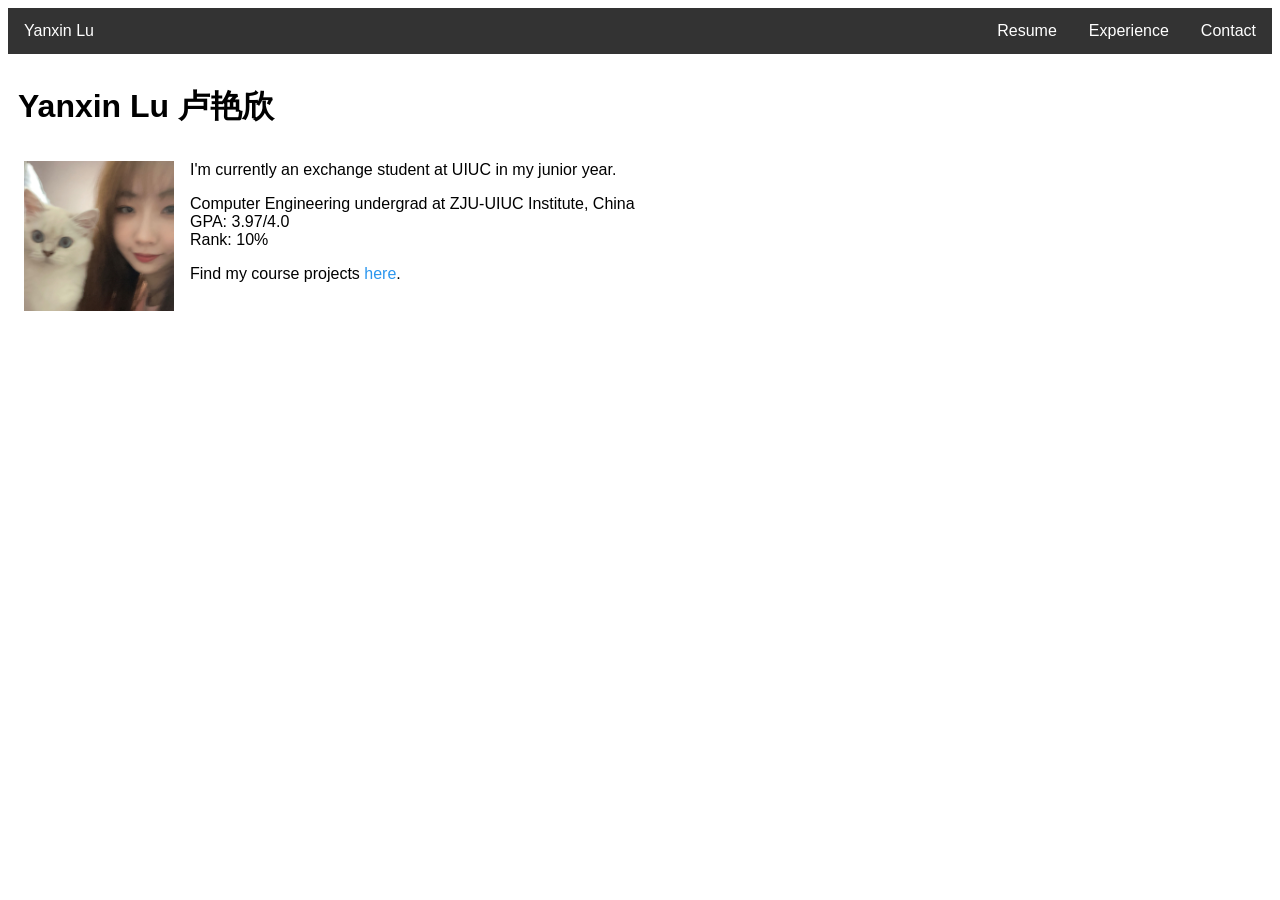
==== index.html @ fa93f14f "modify" ====
<!DOCTYPE html>
<html lang="en">
    <head>
        <title>Yanxin Lu Personal Webpage</title>
    
        <meta charset="utf-8">
        <meta name="viewport" content="width=device-width, initial-scale=1.0">
        <meta name="description" content="Yanxin Lu Personal Webpage">
        <meta name="keywords" content="blog, personal webpage, Yanxin Lu">
        <meta name="author" content="Yanxin Lu">
        
        <link rel="stylesheet" href="main.css">
    </head>
    <body>
		<div class="wrapper">
            <nav>
                <ul class="nav-list">
                    <li><a href="index.html">Yanxin Lu</a></li>
                    <li style="float:right"><a href="contact.html">Contact</a></li>
                    <li style="float:right"><a href="experience.html">Experience</a></li> 
                    <li style="float:right"><a href="assets/resume.pdf">Resume</a></li>
                </ul>
            </nav>
            <div class="intro">
                <h1>Yanxin Lu 卢艳欣</h1>
                <img src = "assets/photo.jpg" style="float: left; padding: 0 1em 1em;" width="150" height="150"/>
                <p>I'm currently an exchange student at UIUC in my junior year.</p>
                <p>
                    <div>Computer Engineering undergrad at ZJU-UIUC Institute, China</div>
                    <div>GPA: 3.97/4.0</div> 
                    <div>Rank: 10%</div>
                </p>
                <p>
                    Find my course projects <a href="https://github.com/YanxinLu?tab=repositories">here</a>.
                </p>
            </div>
		</div>
	</body>
</html>
---- main.css ----
a {
    color:rgba(0, 129, 235, 0.836);
    text-decoration: none;
}

ul {
    list-style-type: none;
    margin: 0;
    padding: 0;
    overflow: hidden;
    background-color: #333;
}
 
li
{
    float:left;
}

li a {
    display: block;
    color: white;
    text-align: center;
    padding: 14px 16px;
    text-decoration: none;
}

li a:hover {
    background-color: #555;
    color: white;
}

h1 {
    padding: 10px; 
    font-family:'Lucida Sans', 'Lucida Sans Regular', 'Lucida Grande', 'Lucida Sans Unicode', Geneva, Verdana, sans-serif;
}

p {
    font-family:'Trebuchet MS', 'Lucida Sans Unicode', 'Lucida Grande', 'Lucida Sans', Arial, sans-serif
}

div {
    font-family:'Trebuchet MS', 'Lucida Sans Unicode', 'Lucida Grande', 'Lucida Sans', Arial, sans-serif
}
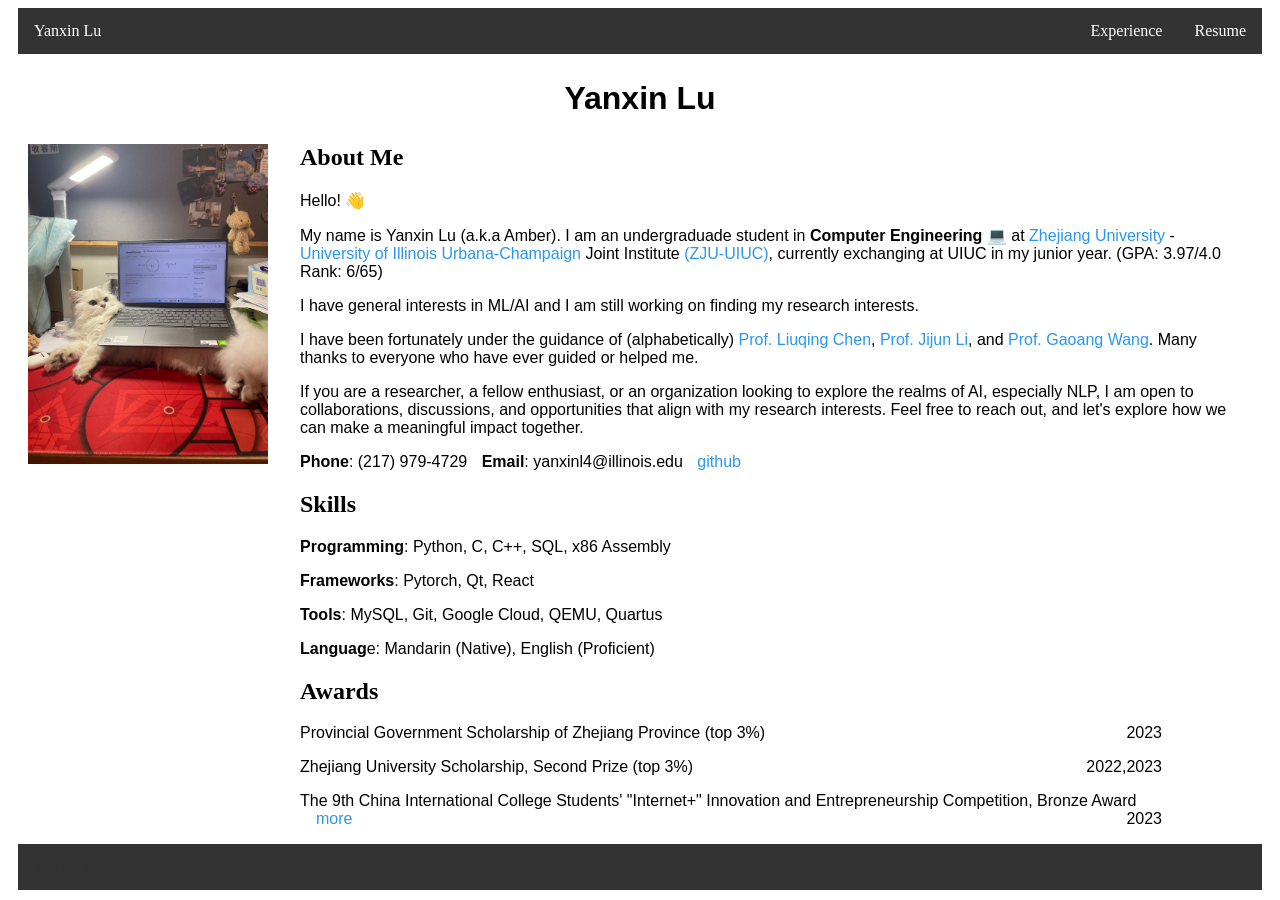
==== commit a39b283a: "add info" ====
--- a/index.html
+++ b/index.html
@@ -1,7 +1,7 @@
 <!DOCTYPE html>
 <html lang="en">
     <head>
-        <title>Yanxin Lu Personal Webpage</title>
+        <title>Yanxin Lu</title>
     
         <meta charset="utf-8">
         <meta name="viewport" content="width=device-width, initial-scale=1.0">
@@ -16,24 +16,50 @@
             <nav>
                 <ul class="nav-list">
                     <li><a href="index.html">Yanxin Lu</a></li>
-                    <li style="float:right"><a href="contact.html">Contact</a></li>
+                    <li style="float:right"><a href="resume.html">Resume</a></li>
                     <li style="float:right"><a href="experience.html">Experience</a></li> 
-                    <li style="float:right"><a href="assets/resume.pdf">Resume</a></li>
                 </ul>
             </nav>
             <div class="intro">
-                <h1>Yanxin Lu 卢艳欣</h1>
-                <img src = "assets/photo.jpg" style="float: left; padding: 0 1em 1em;" width="150" height="150"/>
-                <p>I'm currently an exchange student at UIUC in my junior year.</p>
+                <h1>Yanxin Lu</h1>
+                <img style="float:left; padding-right: 2em; padding-bottom: 2em;" src="assets/putao.jpg" width="240" height="320">
+                <h2>About Me</h2>
+                <p>Hello! &#128075</p>
                 <p>
-                    <div>Computer Engineering undergrad at ZJU-UIUC Institute, China</div>
-                    <div>GPA: 3.97/4.0</div> 
-                    <div>Rank: 10%</div>
+                    My name is Yanxin Lu (a.k.a Amber). I am an undergraduade student in <b>Computer Engineering</b> &#128187 at
+                         <a href="https://www.zju.edu.cn/english/">Zhejiang University</a> - <a href="https://illinois.edu/">University of Illinois Urbana-Champaign</a> Joint Institute <a href="https://zjui.intl.zju.edu.cn/en">(ZJU-UIUC)</a>, currently exchanging at UIUC in my junior year.
+                        <span>(GPA: 3.97/4.0</span>
+                        <span>Rank: 6/65)</span>
+                    
                 </p>
                 <p>
-                    Find my course projects <a href="https://github.com/YanxinLu?tab=repositories">here</a>.
+                    I have general interests in ML/AI and I am still working on finding my research interests.
+                </p>
+                <p>
+                    I have been fortunately under the guidance of (alphabetically) <a href="https://person.zju.edu.cn/en/chenlq">Prof. Liuqing Chen</a>, <a href="https://person.zju.edu.cn/en/0099163">Prof. Jijun Li</a>, and <a href="https://person.zju.edu.cn/en/gaoangwang">Prof. Gaoang Wang</a>. Many thanks to everyone who have ever guided or helped me.
+                </p>
+                <p>
+                    If you are a researcher, a fellow enthusiast, or an organization looking to explore the realms of AI, especially NLP, I am open to collaborations, discussions, and opportunities that align with my research interests. Feel free to reach out, and let's explore how we can make a meaningful impact together.
+                </p>
+                <p>
+                    <span><b>Phone</b>: (217) 979-4729</span> <span><b>Email</b>: yanxinl4@illinois.edu</span> <a href="https://github.com/YanxinLu?tab=repositories" >github</a>
                 </p>
             </div>
+            <div class="others" style="padding-left: 17em;padding-right: 5em;">
+                <h2>Skills</h2>
+                <p><b>Programming</b>: Python, C, C++, SQL, x86 Assembly</p>
+                <p><b>Frameworks</b>: Pytorch, Qt, React</p>
+                <p><b>Tools</b>: MySQL, Git, Google Cloud, QEMU, Quartus</p>
+                <p><b>Languag</b>e: Mandarin (Native), English (Proficient)</p>
+                <h2>Awards</h2>
+                <p>Provincial Government Scholarship of Zhejiang Province (top 3%)<span style="float: right;">2023</span></p>
+                <p>Zhejiang University Scholarship, Second Prize (top 3%)<span style="float: right;">2022,2023</span></p>
+                <p>The 9th China International College Students' "Internet+" Innovation and Entrepreneurship Competition, Bronze Award
+                    <a href="assets/ChatScratch.pdf" style="padding-left: 1em;">more</a><span style="float: right">2023</span></p>
+            </div>
+            <ul class="bottom">
+                <li style="display: block;color: #333;text-align: center;padding: 14px 16px;">Yanxin Lu</li>
+            </ul>
 		</div>
 	</body>
 </html>
--- a/main.css
+++ b/main.css
@@ -30,14 +30,30 @@
 }
 
 h1 {
-    padding: 10px; 
+    padding: 5px; 
+    text-align: center;
     font-family:'Lucida Sans', 'Lucida Sans Regular', 'Lucida Grande', 'Lucida Sans Unicode', Geneva, Verdana, sans-serif;
 }
 
+
+h2 {
+    padding-left: 10px;
+    padding-right: 10px; 
+}
+
 p {
+    padding-left: 10px;
+    padding-right: 10px; 
+    font-family:'Trebuchet MS', 'Lucida Sans Unicode', 'Lucida Grande', 'Lucida Sans', Arial, sans-serif
+}
+
+
+span {
+    padding-right: 10px; 
     font-family:'Trebuchet MS', 'Lucida Sans Unicode', 'Lucida Grande', 'Lucida Sans', Arial, sans-serif
 }
 
 div {
-    font-family:'Trebuchet MS', 'Lucida Sans Unicode', 'Lucida Grande', 'Lucida Sans', Arial, sans-serif
+    padding-left: 10px;
+    padding-right: 10px;  
 }
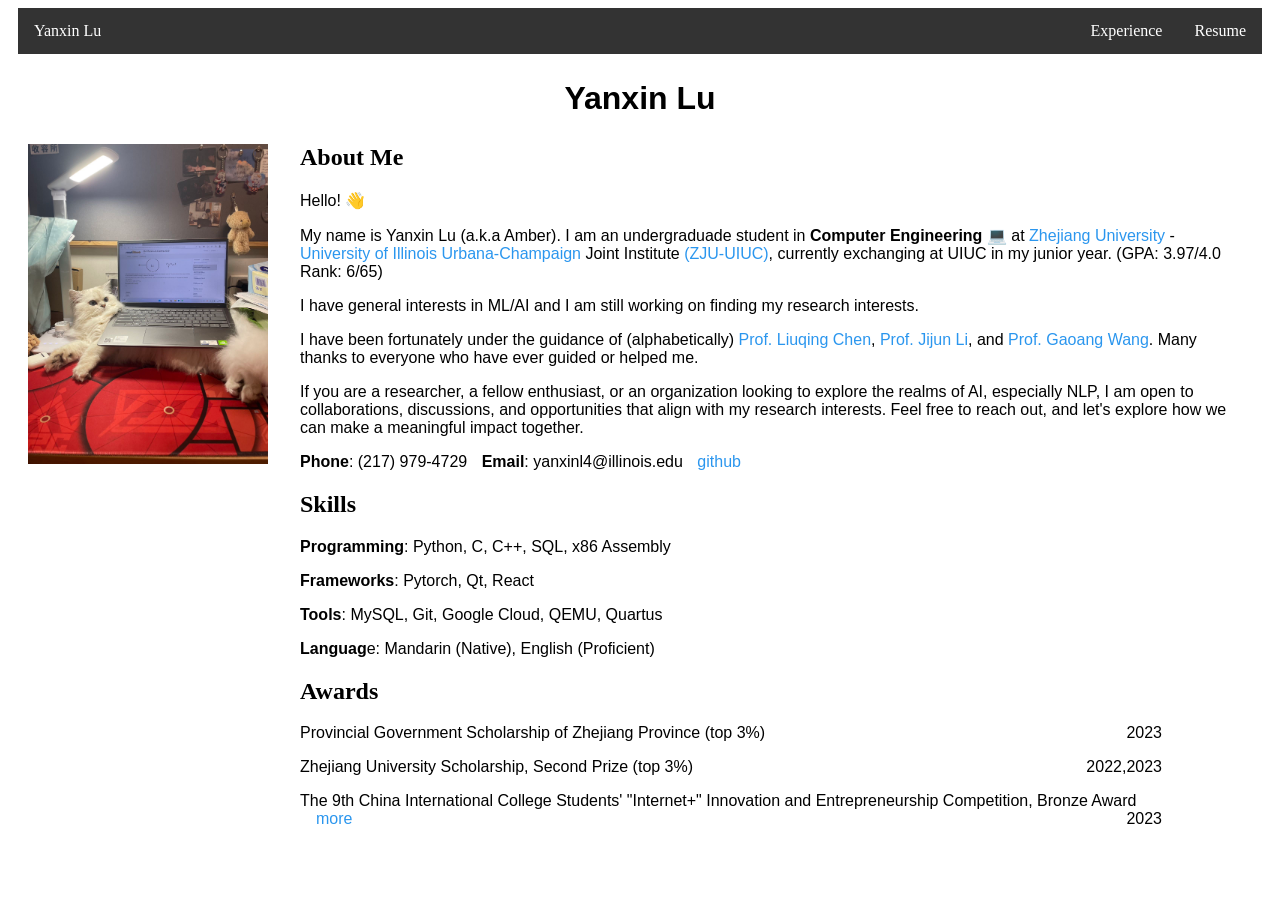
==== commit 507eb8d7: "add empty lines" ====
--- a/index.html
+++ b/index.html
@@ -57,9 +57,9 @@
                 <p>The 9th China International College Students' "Internet+" Innovation and Entrepreneurship Competition, Bronze Award
                     <a href="assets/ChatScratch.pdf" style="padding-left: 1em;">more</a><span style="float: right">2023</span></p>
             </div>
-            <ul class="bottom">
-                <li style="display: block;color: #333;text-align: center;padding: 14px 16px;">Yanxin Lu</li>
-            </ul>
+            <br>
+            <br>
+            <br>
 		</div>
 	</body>
 </html>
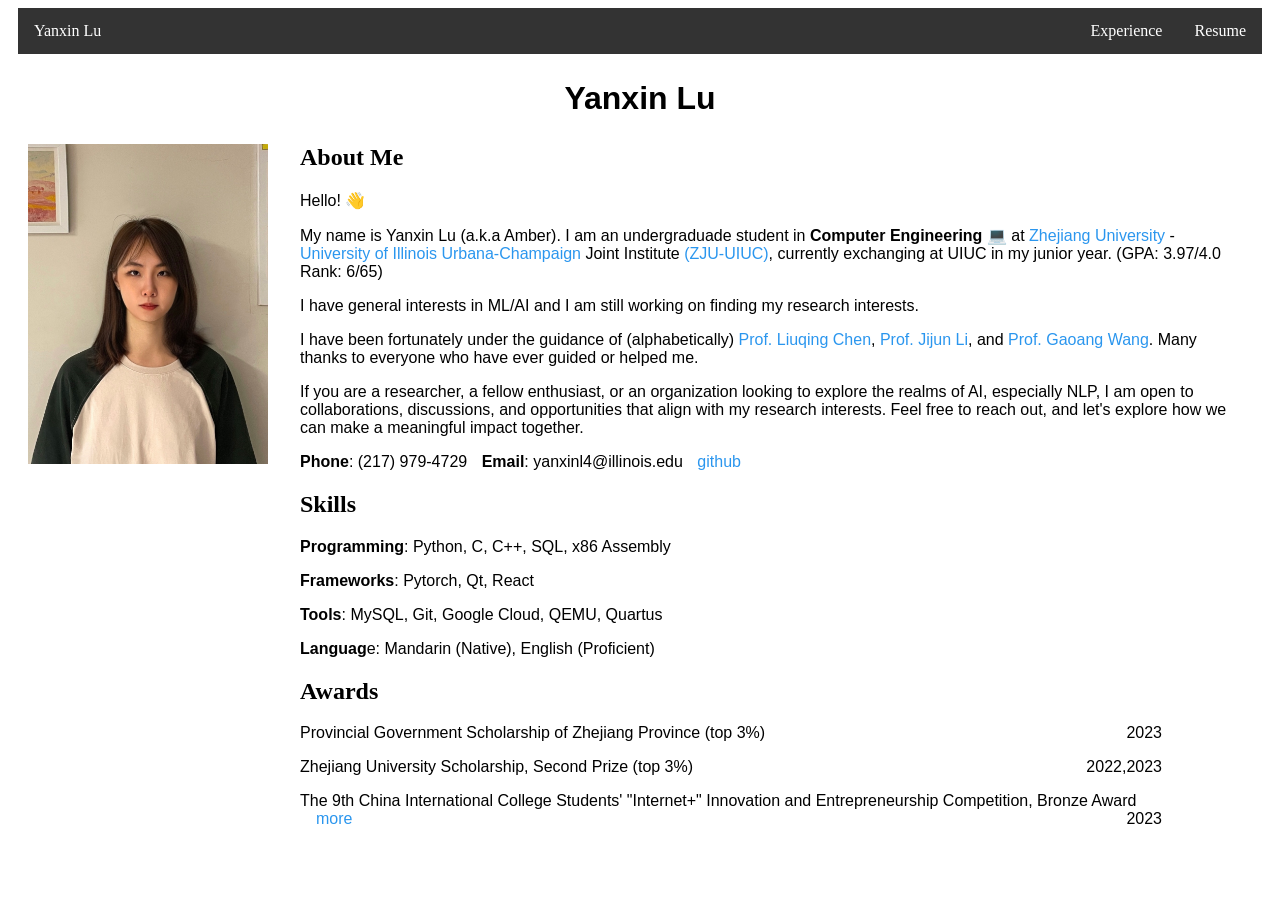
==== commit 4deaf711: "modify photo" ====
--- a/index.html
+++ b/index.html
@@ -22,7 +22,7 @@
             </nav>
             <div class="intro">
                 <h1>Yanxin Lu</h1>
-                <img style="float:left; padding-right: 2em; padding-bottom: 2em;" src="assets/putao.jpg" width="240" height="320">
+                <img style="float:left; padding-right: 2em; padding-bottom: 2em;" src="assets/photo.jpg" width="240" height="320">
                 <h2>About Me</h2>
                 <p>Hello! &#128075</p>
                 <p>
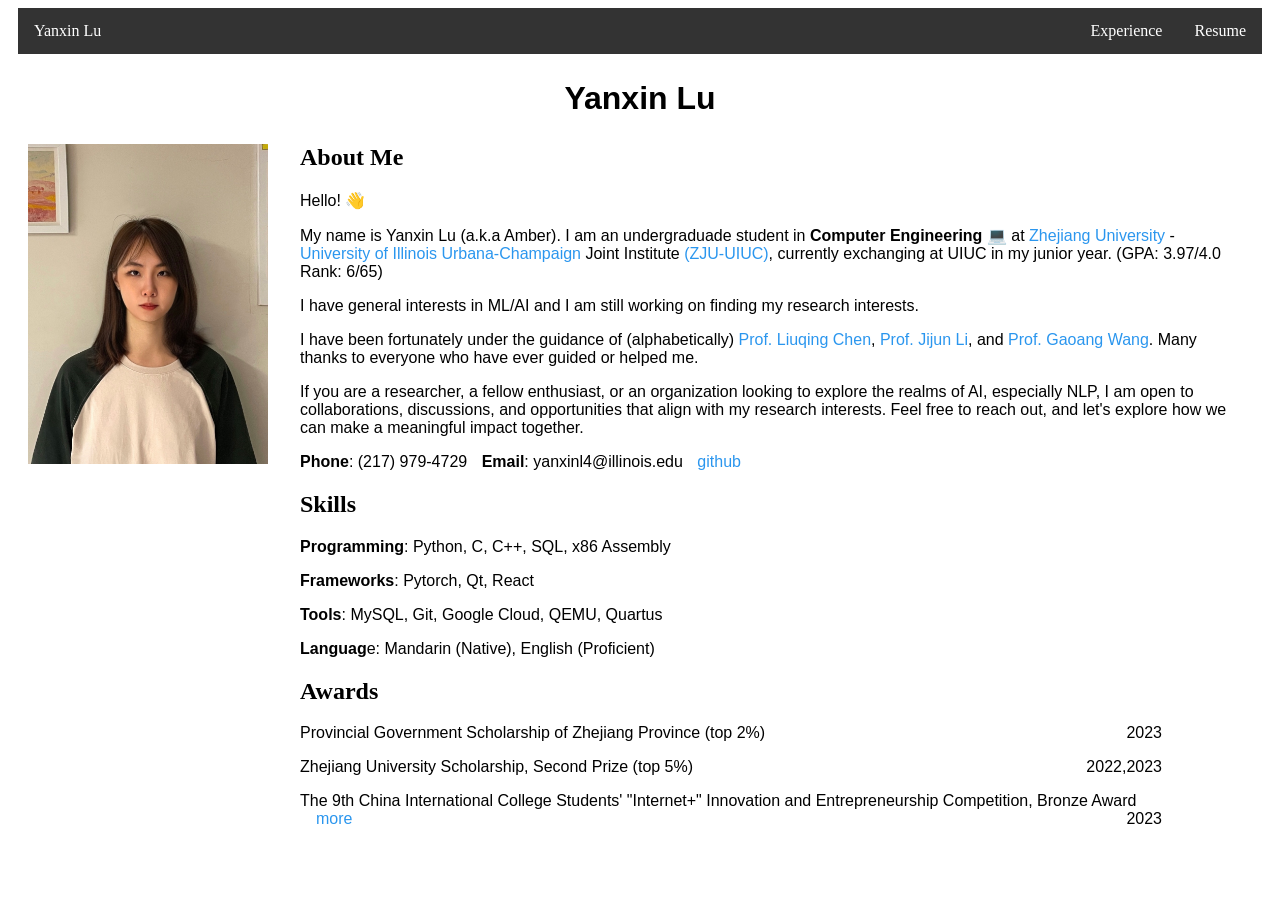
==== commit 12bd77e6: "m" ====
--- a/index.html
+++ b/index.html
@@ -52,8 +52,8 @@
                 <p><b>Tools</b>: MySQL, Git, Google Cloud, QEMU, Quartus</p>
                 <p><b>Languag</b>e: Mandarin (Native), English (Proficient)</p>
                 <h2>Awards</h2>
-                <p>Provincial Government Scholarship of Zhejiang Province (top 3%)<span style="float: right;">2023</span></p>
-                <p>Zhejiang University Scholarship, Second Prize (top 3%)<span style="float: right;">2022,2023</span></p>
+                <p>Provincial Government Scholarship of Zhejiang Province (top 2%)<span style="float: right;">2023</span></p>
+                <p>Zhejiang University Scholarship, Second Prize (top 5%)<span style="float: right;">2022,2023</span></p>
                 <p>The 9th China International College Students' "Internet+" Innovation and Entrepreneurship Competition, Bronze Award
                     <a href="assets/ChatScratch.pdf" style="padding-left: 1em;">more</a><span style="float: right">2023</span></p>
             </div>
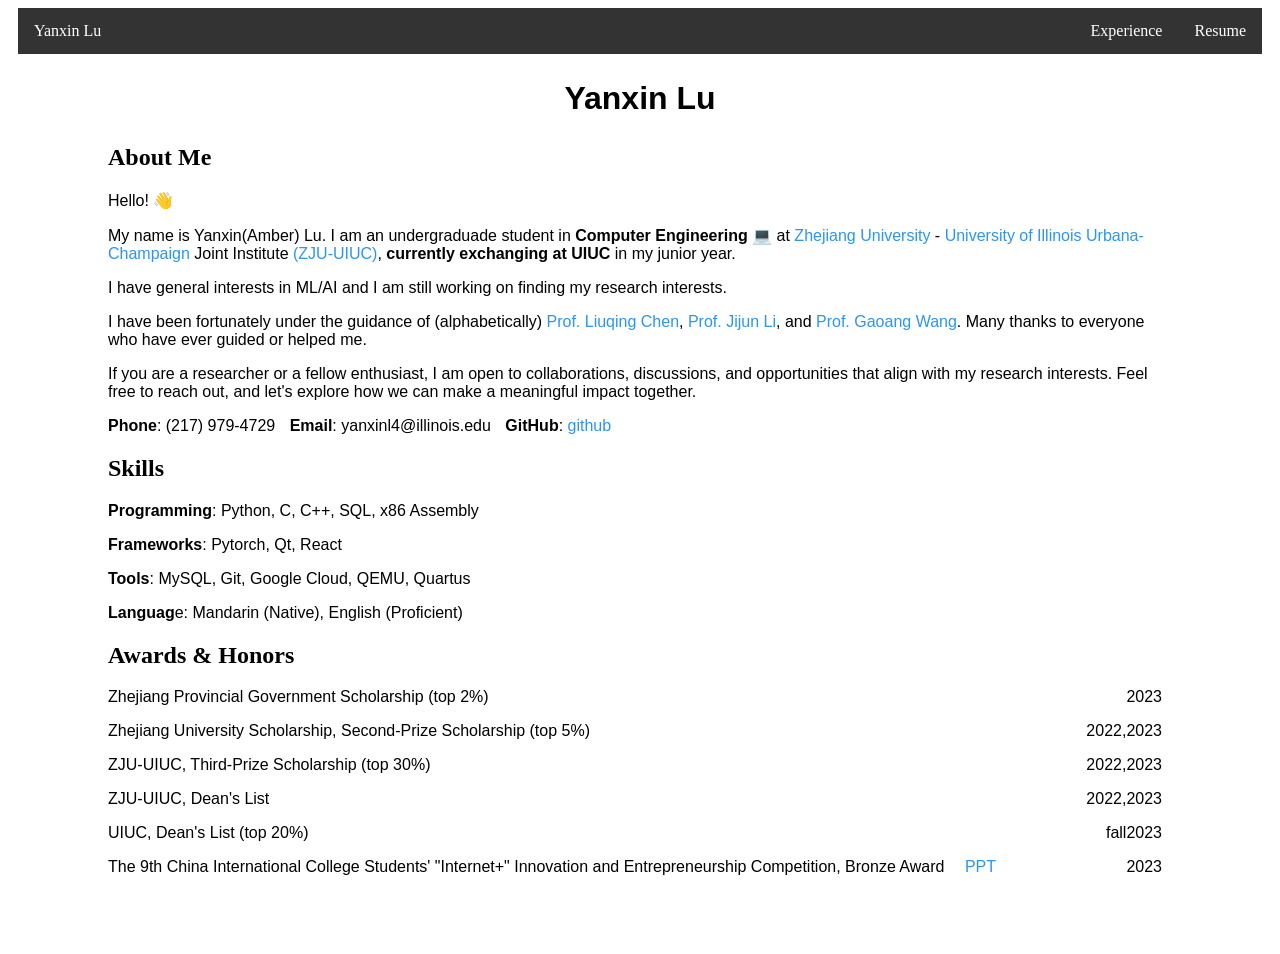
==== commit 11f3c562: "o" ====
--- a/index.html
+++ b/index.html
@@ -20,16 +20,16 @@
                     <li style="float:right"><a href="experience.html">Experience</a></li> 
                 </ul>
             </nav>
-            <div class="intro">
+            <div class="intro" style="padding-left: 5em; padding-right: 5em">
                 <h1>Yanxin Lu</h1>
-                <img style="float:left; padding-right: 2em; padding-bottom: 2em;" src="assets/photo.jpg" width="240" height="320">
+                <!-- <img style="float:left; padding-right: 2em; padding-bottom: 2em;" src="assets/photo.jpg" width="240" height="320"> -->
                 <h2>About Me</h2>
                 <p>Hello! &#128075</p>
                 <p>
-                    My name is Yanxin Lu (a.k.a Amber). I am an undergraduade student in <b>Computer Engineering</b> &#128187 at
-                         <a href="https://www.zju.edu.cn/english/">Zhejiang University</a> - <a href="https://illinois.edu/">University of Illinois Urbana-Champaign</a> Joint Institute <a href="https://zjui.intl.zju.edu.cn/en">(ZJU-UIUC)</a>, currently exchanging at UIUC in my junior year.
-                        <span>(GPA: 3.97/4.0</span>
-                        <span>Rank: 6/65)</span>
+                    My name is Yanxin(Amber) Lu. I am an undergraduade student in <b>Computer Engineering</b> &#128187 at
+                         <a href="https://www.zju.edu.cn/english/">Zhejiang University</a> - <a href="https://illinois.edu/">University of Illinois Urbana-Champaign</a> Joint Institute <a href="https://zjui.intl.zju.edu.cn/en">(ZJU-UIUC)</a>, <b>currently exchanging at UIUC</b> in my junior year.
+                        <!-- <span>(GPA: 3.97/4.0</span>
+                        <span>Rank: 6/65)</span> -->
                     
                 </p>
                 <p>
@@ -39,23 +39,26 @@
                     I have been fortunately under the guidance of (alphabetically) <a href="https://person.zju.edu.cn/en/chenlq">Prof. Liuqing Chen</a>, <a href="https://person.zju.edu.cn/en/0099163">Prof. Jijun Li</a>, and <a href="https://person.zju.edu.cn/en/gaoangwang">Prof. Gaoang Wang</a>. Many thanks to everyone who have ever guided or helped me.
                 </p>
                 <p>
-                    If you are a researcher, a fellow enthusiast, or an organization looking to explore the realms of AI, especially NLP, I am open to collaborations, discussions, and opportunities that align with my research interests. Feel free to reach out, and let's explore how we can make a meaningful impact together.
+                    If you are a researcher or a fellow enthusiast, I am open to collaborations, discussions, and opportunities that align with my research interests. Feel free to reach out, and let's explore how we can make a meaningful impact together.
                 </p>
                 <p>
-                    <span><b>Phone</b>: (217) 979-4729</span> <span><b>Email</b>: yanxinl4@illinois.edu</span> <a href="https://github.com/YanxinLu?tab=repositories" >github</a>
+                    <span><b>Phone</b>: (217) 979-4729</span> <span><b>Email</b>: yanxinl4@illinois.edu</span>  <span><b>GitHub</b>: <a href="https://github.com/YanxinLu?tab=repositories" >github</a></span>
                 </p>
-            </div>
-            <div class="others" style="padding-left: 17em;padding-right: 5em;">
+            <!-- </div>
+            <div class="others" style="padding-left: 17em;padding-right: 5em;"> -->
                 <h2>Skills</h2>
                 <p><b>Programming</b>: Python, C, C++, SQL, x86 Assembly</p>
                 <p><b>Frameworks</b>: Pytorch, Qt, React</p>
                 <p><b>Tools</b>: MySQL, Git, Google Cloud, QEMU, Quartus</p>
                 <p><b>Languag</b>e: Mandarin (Native), English (Proficient)</p>
-                <h2>Awards</h2>
-                <p>Provincial Government Scholarship of Zhejiang Province (top 2%)<span style="float: right;">2023</span></p>
-                <p>Zhejiang University Scholarship, Second Prize (top 5%)<span style="float: right;">2022,2023</span></p>
+                <h2>Awards & Honors</h2>
+                <p>Zhejiang Provincial Government Scholarship (top 2%)<span style="float: right;">2023</span></p>
+                <p>Zhejiang University Scholarship, Second-Prize Scholarship (top 5%)<span style="float: right;">2022,2023</span></p>
+                <p>ZJU-UIUC, Third-Prize Scholarship (top 30%)<span style="float: right;">2022,2023</span></p>
+                <p>ZJU-UIUC, Dean's List<span style="float: right;">2022,2023</span></p>
+                <p>UIUC, Dean's List (top 20%)<span style="float: right;">fall2023</span><p>
                 <p>The 9th China International College Students' "Internet+" Innovation and Entrepreneurship Competition, Bronze Award
-                    <a href="assets/ChatScratch.pdf" style="padding-left: 1em;">more</a><span style="float: right">2023</span></p>
+                    <a href="assets/ChatScratch.pdf" style="padding-left: 1em;">PPT</a><span style="float: right">2023</span></p>
             </div>
             <br>
             <br>
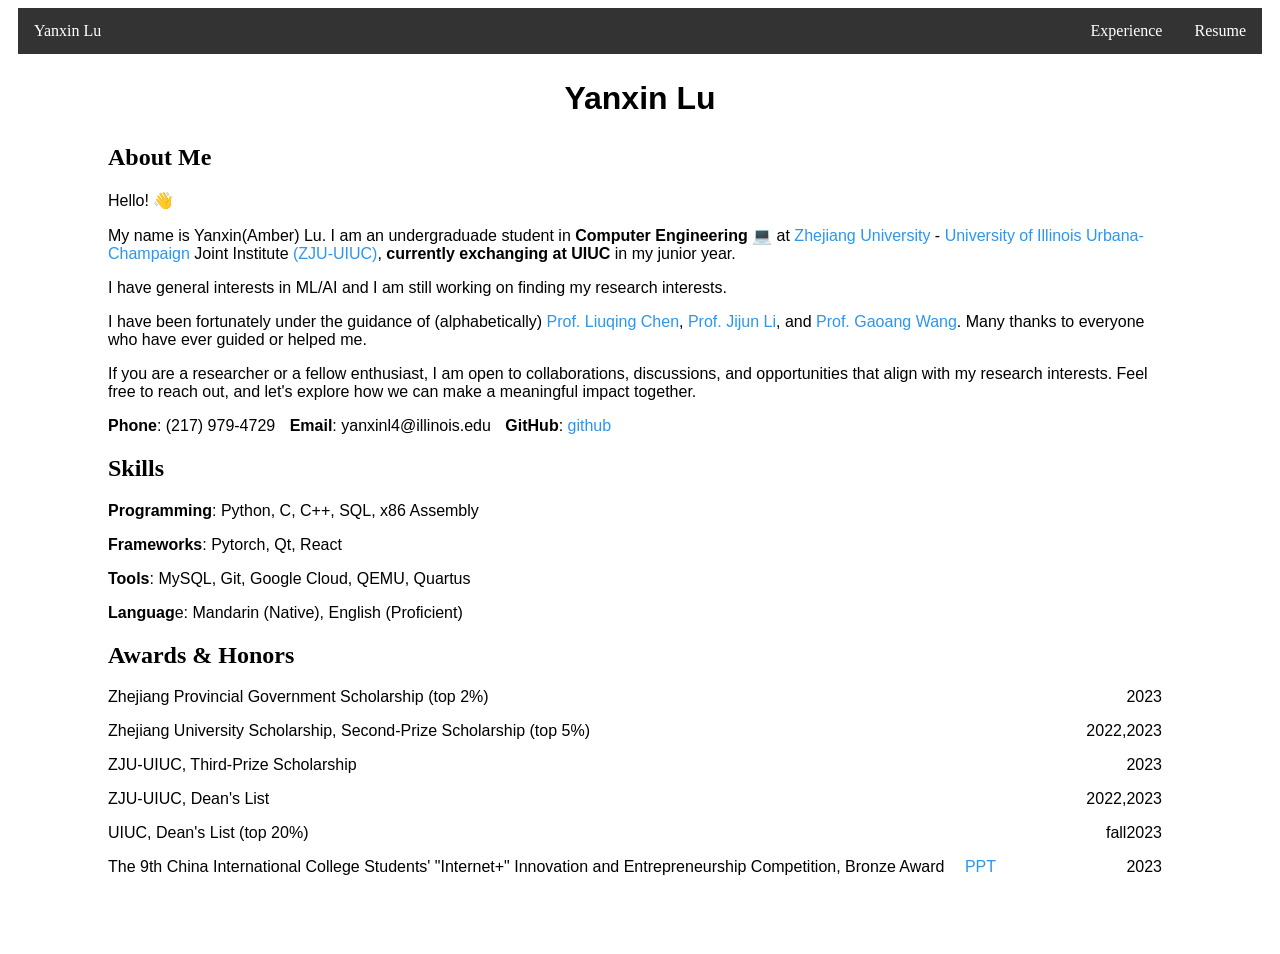
==== commit b97d1d64: "m" ====
--- a/index.html
+++ b/index.html
@@ -54,7 +54,7 @@
                 <h2>Awards & Honors</h2>
                 <p>Zhejiang Provincial Government Scholarship (top 2%)<span style="float: right;">2023</span></p>
                 <p>Zhejiang University Scholarship, Second-Prize Scholarship (top 5%)<span style="float: right;">2022,2023</span></p>
-                <p>ZJU-UIUC, Third-Prize Scholarship (top 30%)<span style="float: right;">2022,2023</span></p>
+                <p>ZJU-UIUC, Third-Prize Scholarship<span style="float: right;">2023</span></p>
                 <p>ZJU-UIUC, Dean's List<span style="float: right;">2022,2023</span></p>
                 <p>UIUC, Dean's List (top 20%)<span style="float: right;">fall2023</span><p>
                 <p>The 9th China International College Students' "Internet+" Innovation and Entrepreneurship Competition, Bronze Award
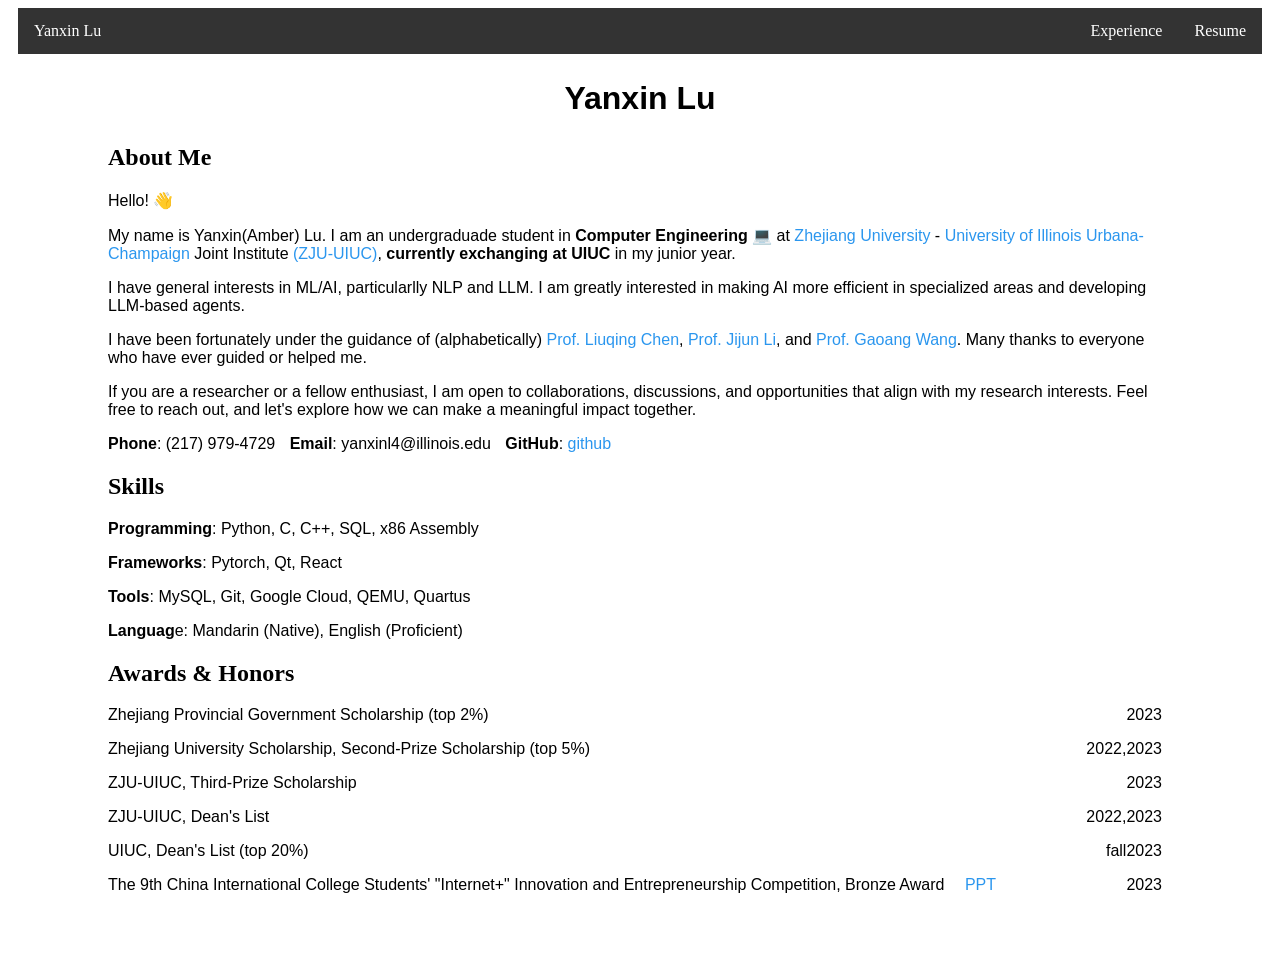
==== commit 65b5c9c0: "n" ====
--- a/index.html
+++ b/index.html
@@ -33,7 +33,7 @@
                     
                 </p>
                 <p>
-                    I have general interests in ML/AI and I am still working on finding my research interests.
+                    I have general interests in ML/AI, particularlly NLP and LLM. I am greatly interested in making AI more efficient in specialized areas and developing LLM-based agents.
                 </p>
                 <p>
                     I have been fortunately under the guidance of (alphabetically) <a href="https://person.zju.edu.cn/en/chenlq">Prof. Liuqing Chen</a>, <a href="https://person.zju.edu.cn/en/0099163">Prof. Jijun Li</a>, and <a href="https://person.zju.edu.cn/en/gaoangwang">Prof. Gaoang Wang</a>. Many thanks to everyone who have ever guided or helped me.
